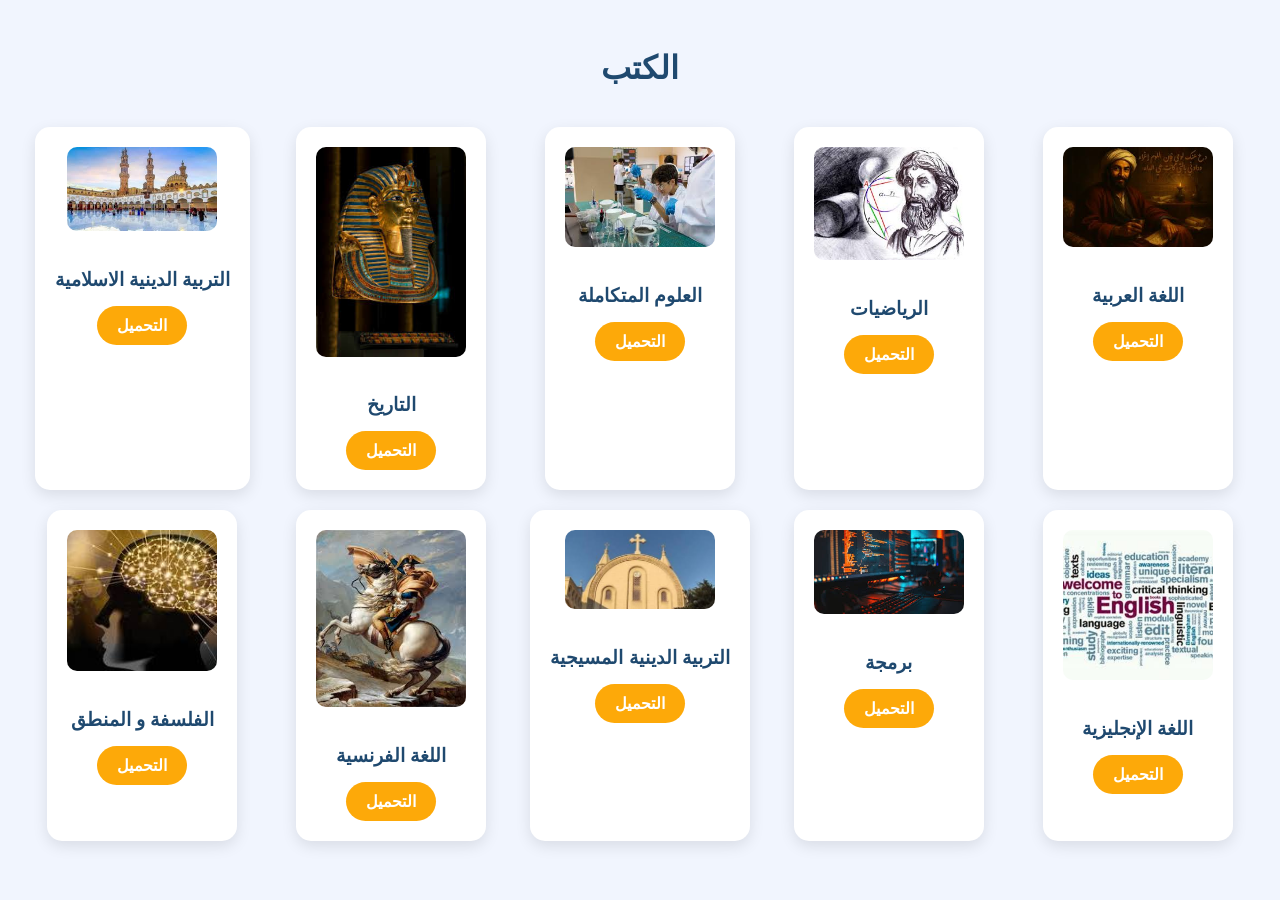
==== books.html @ 22cd607b "Add files via upload" ====
<!DOCTYPE html>
<html lang="ar" dir="rtl">

<head>
    <meta charset="UTF-8">
    <meta name="viewport" content="width=device-width, initial-scale=1.0">
    <link rel="stylesheet" href="css/style-books.css">
    <title>المكتبة الإلكترونية</title>
</head>

<body>
    <h1>الكتب</h1>
    <img class="img-logo-left" src="images/logo1.jpg" alt="">
    <div class="library">
        <div class="box">
            <div class="img">
                <img src="images/arabic.jpeg" alt="اللغة العربية">
            </div>
            <h3>اللغة العربية</h3>
            <a href="https://elearnningcontent.blob.core.windows.net/elearnningcontent/2026/Secondry/Secondry1/Term2/StudentBook/Arabic_sec1_TR2.pdf"
                class="download-btn">التحميل</a>
        </div>
        <div class="box">
            <div class="img">
                <img src="images/math.jpeg" alt="الرياضيات">
            </div>
            <h3>الرياضيات</h3>
            <a href="https://elearnningcontent.blob.core.windows.net/elearnningcontent/2026/Secondry/Secondry1/Term2/StudentBook/Math_AR_Sec1_Tr2.pdf"
                class="download-btn">التحميل</a>
        </div>
        <div class="box">
            <div class="img">
                <img src="images/ma3ml.jpeg" alt="العلوم">
            </div>
            <h3> العلوم المتكاملة</h3>
            <a href="https://elearnningcontent.blob.core.windows.net/elearnningcontent/2026/Secondry/Secondry1/Term2/StudentBook/integratedscience_ARABIC_1_Secondary_TR2.pdf"
                class="download-btn">التحميل</a>
        </div>
        <div class="box">
            <div class="img">
                <img src="images/history.jpeg" alt="التاريخ">
            </div>
            <h3>التاريخ</h3>
            <a href="https://elearnningcontent.blob.core.windows.net/elearnningcontent/2026/Secondry/Secondry1/Term2/StudentBook/History_Sec1_Tr1_2.pdf"
                class="download-btn">التحميل</a>
        </div>
        <div class="box">
            <div class="img">
                <img src="images/elazhar.jpeg" alt="">
            </div>
            <h3>التربية الدينية الاسلامية</h3>
            <a href="https://elearnningcontent.blob.core.windows.net/elearnningcontent/2026/Secondry/Secondry1/Term2/StudentBook/Islamic_Sec1_Tr1_2.pdf"
                class="download-btn">التحميل</a>
        </div>
        <div class="box">
            <div class="img">
                <img src="images/english.jpeg" alt="">
            </div>
            <h3>اللغة الإنجليزية</h3>
            <a href="https://elearnningcontent.blob.core.windows.net/elearnningcontent/2026/Secondry/Secondry1/Term2/StudentBook/English_Sec1_Tr2.pdf"
                class="download-btn">التحميل</a>
        </div>
        <div class="box">
            <div class="img">
                <img src="images/program.jpeg" alt="">
            </div>
            <h3>برمجة</h3>
            <a href="https://elearnningcontent.blob.core.windows.net/elearnningcontent/2026/Secondry/Secondry1/Term1/StudentBook/ICT_Ar_Sec1_T1.pdf"
                class="download-btn">التحميل</a>
        </div>
        <div class="box">
            <div class="img">
                <img src="images/knish.jpeg" alt="">
            </div>
            <h3>التربية الدينية المسيجية</h3>
            <a href="https://elearnningcontent.blob.core.windows.net/elearnningcontent/2026/Secondry/Secondry1/Term2/StudentBook/Christian_1sec_Tr1_2.pdf"
                class="download-btn">التحميل</a>
        </div>
        <div class="box">
            <div class="img">
                <img src="images/nabilion.jpeg" alt="">
            </div>
            <h3>اللغة الفرنسية</h3>
            <a href="https://elearnningcontent.blob.core.windows.net/elearnningcontent/2026/Secondry/Secondry1/Term1/StudentBook/Une_deuxieme_langue_francaise_Sec1_Tr1.pdf"
                class="download-btn">التحميل</a>
        </div>

        <div class="box">
            <div class="img">
                <img src="images/phy(1).jfif" alt="الموسيقى">
            </div>
            <h3>الفلسفة و المنطق</h3>
            <a href="https://elearnningcontent.blob.core.windows.net/elearnningcontent/2026/Secondry/Secondry1/Term2/StudentBook/philosophyandlogic_ARABIC_1_Secondary_T2.pdf"
                class="download-btn">التحميل</a>
        </div>

    </div>
</body>

</html>
---- css/style-books.css ----
body {
    font-family: "Work Sans", sans-serif;
    background-color: #f1f5fe;
    text-align: center;
    padding: 20px;
}

h1 {
    color: #1f496f;
    margin-bottom: 40px;
}

.library {
    display: grid;
    grid-template-columns: repeat(auto-fit, minmax(200px, 1fr));
    gap: 20px;
    justify-items: center;
}

.box {
    background-color: white;
    padding: 20px;
    border-radius: 15px;
    box-shadow: 0 5px 15px rgba(0, 0, 0, 0.1);
    transition: transform 0.3s, box-shadow 0.3s;
}

.box:hover {
    transform: translateY(-5px);
    box-shadow: 0 10px 25px rgba(0, 0, 0, 0.2);
}

.box .img img {
    width: 100%;
    max-width: 150px;
    border-radius: 10px;
    margin-bottom: 15px;
}

.box h3 {
    color: #1f496f;
    margin-bottom: 15px;
}

.download-btn {
    display: inline-block;
    padding: 10px 20px;
    background-color: #fda909;
    color: white;
    border-radius: 999px;
    text-decoration: none;
    font-weight: bold;
    transition: background-color 0.3s;
}

.download-btn:hover {
    background-color: #d48806;
}

@media (max-width: 600px) {
    .library {
        grid-template-columns: 1fr;
    }
}

.img-logo-left {
    position: absolute;
    top: 20px;
    left: 20px;
    width: 100px;
}

.img-logo-left:hover {
    transform: scale(1.1);
    transition: transform 0.3s;
}
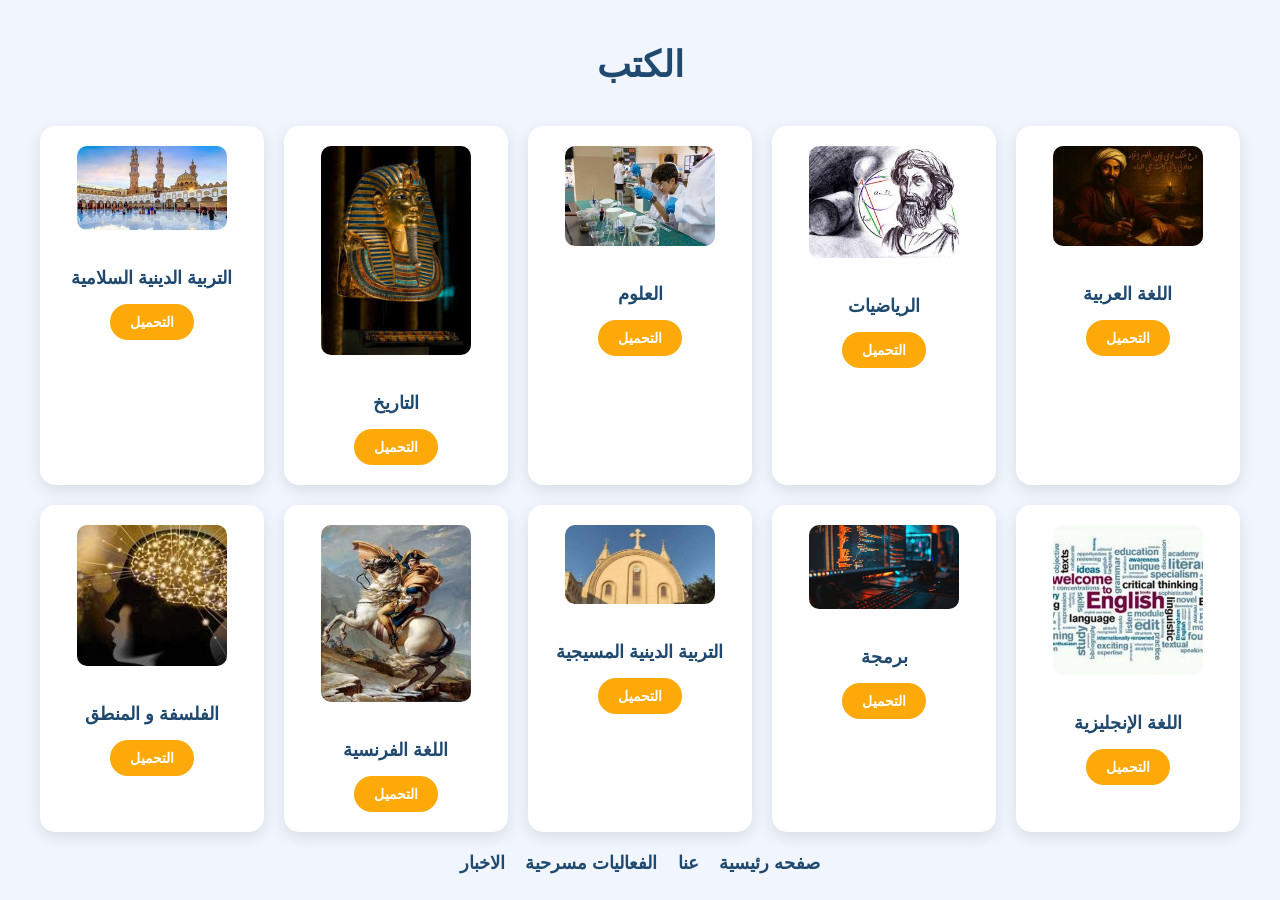
==== commit 1d3342f5: "Add files via upload" ====
--- a/books.html
+++ b/books.html
@@ -4,96 +4,96 @@
 <head>
     <meta charset="UTF-8">
     <meta name="viewport" content="width=device-width, initial-scale=1.0">
-    <link rel="stylesheet" href="css/style-books.css">
+    <link rel="stylesheet" href="static/css/style-books.css">
     <title>المكتبة الإلكترونية</title>
 </head>
 
 <body>
     <h1>الكتب</h1>
-    <img class="img-logo-left" src="images/logo1.jpg" alt="">
+    <img class="img-logo-left" src="static/images/logo1.jpg" alt="">
     <div class="library">
         <div class="box">
             <div class="img">
-                <img src="images/arabic.jpeg" alt="اللغة العربية">
+                <img src="static/images/arabic.jpeg" alt="اللغة العربية">
             </div>
             <h3>اللغة العربية</h3>
-            <a href="https://elearnningcontent.blob.core.windows.net/elearnningcontent/2026/Secondry/Secondry1/Term2/StudentBook/Arabic_sec1_TR2.pdf"
-                class="download-btn">التحميل</a>
+            <a href="static/books/Arabic_sec1_TR2.pdf" class="download-btn">التحميل</a>
         </div>
         <div class="box">
             <div class="img">
-                <img src="images/math.jpeg" alt="الرياضيات">
+                <img src="static/images/math.jpeg" alt="الرياضيات">
             </div>
             <h3>الرياضيات</h3>
-            <a href="https://elearnningcontent.blob.core.windows.net/elearnningcontent/2026/Secondry/Secondry1/Term2/StudentBook/Math_AR_Sec1_Tr2.pdf"
-                class="download-btn">التحميل</a>
+            <a href="static/books/Math_AR_Sec1_Tr2.pdf" class="download-btn">التحميل</a>
         </div>
         <div class="box">
             <div class="img">
-                <img src="images/ma3ml.jpeg" alt="العلوم">
+                <img src="static/images/ma3ml.jpeg" alt="العلوم">
             </div>
-            <h3> العلوم المتكاملة</h3>
-            <a href="https://elearnningcontent.blob.core.windows.net/elearnningcontent/2026/Secondry/Secondry1/Term2/StudentBook/integratedscience_ARABIC_1_Secondary_TR2.pdf"
-                class="download-btn">التحميل</a>
+            <h3>العلوم</h3>
+            <a href="static/books/Science_AR_Sec1_Tr2.pdf" class="download-btn">التحميل</a>
         </div>
         <div class="box">
             <div class="img">
-                <img src="images/history.jpeg" alt="التاريخ">
+                <img src="static/images/history.jpeg" alt="التاريخ">
             </div>
             <h3>التاريخ</h3>
-            <a href="https://elearnningcontent.blob.core.windows.net/elearnningcontent/2026/Secondry/Secondry1/Term2/StudentBook/History_Sec1_Tr1_2.pdf"
-                class="download-btn">التحميل</a>
+            <a href="static/books/History_AR_Sec1_Tr2.pdf" class="download-btn">التحميل</a>
         </div>
         <div class="box">
             <div class="img">
-                <img src="images/elazhar.jpeg" alt="">
+                <img src="static/images/elazhar.jpeg" alt="">
             </div>
-            <h3>التربية الدينية الاسلامية</h3>
-            <a href="https://elearnningcontent.blob.core.windows.net/elearnningcontent/2026/Secondry/Secondry1/Term2/StudentBook/Islamic_Sec1_Tr1_2.pdf"
-                class="download-btn">التحميل</a>
+            <h3>التربية الدينية السلامية</h3>
+            <a href="static/books/Religion_AR_Sec1_Tr2.pdf" class="download-btn">التحميل</a>
         </div>
         <div class="box">
             <div class="img">
-                <img src="images/english.jpeg" alt="">
+                <img src="static/images/english.jpeg" alt="">
             </div>
             <h3>اللغة الإنجليزية</h3>
-            <a href="https://elearnningcontent.blob.core.windows.net/elearnningcontent/2026/Secondry/Secondry1/Term2/StudentBook/English_Sec1_Tr2.pdf"
-                class="download-btn">التحميل</a>
+            <a href="static/books/English_AR_Sec1_Tr2.pdf" class="download-btn">التحميل</a>
         </div>
         <div class="box">
             <div class="img">
-                <img src="images/program.jpeg" alt="">
+                <img src="static/images/program.jpeg" alt="">
             </div>
             <h3>برمجة</h3>
-            <a href="https://elearnningcontent.blob.core.windows.net/elearnningcontent/2026/Secondry/Secondry1/Term1/StudentBook/ICT_Ar_Sec1_T1.pdf"
-                class="download-btn">التحميل</a>
+            <a href="static/books/ICT_Ar_Sec1_T1.pdf" class="download-btn">التحميل</a>
         </div>
         <div class="box">
             <div class="img">
-                <img src="images/knish.jpeg" alt="">
+                <img src="static/images/knish.jpeg" alt="">
             </div>
             <h3>التربية الدينية المسيجية</h3>
-            <a href="https://elearnningcontent.blob.core.windows.net/elearnningcontent/2026/Secondry/Secondry1/Term2/StudentBook/Christian_1sec_Tr1_2.pdf"
-                class="download-btn">التحميل</a>
+            <a href="static/books/Art_AR_Sec1_Tr2.pdf" class="download-btn">التحميل</a>
         </div>
         <div class="box">
             <div class="img">
-                <img src="images/nabilion.jpeg" alt="">
+                <img src="static/images/nabilion.jpeg" alt="">
             </div>
             <h3>اللغة الفرنسية</h3>
-            <a href="https://elearnningcontent.blob.core.windows.net/elearnningcontent/2026/Secondry/Secondry1/Term1/StudentBook/Une_deuxieme_langue_francaise_Sec1_Tr1.pdf"
-                class="download-btn">التحميل</a>
+            <a href="static/books/French_AR_Sec1_Tr2.pdf" class="download-btn">التحميل</a>
         </div>
 
         <div class="box">
             <div class="img">
-                <img src="images/phy(1).jfif" alt="الموسيقى">
+                <img src="static/images/phy(1).jfif" alt="الموسيقى">
             </div>
             <h3>الفلسفة و المنطق</h3>
-            <a href="https://elearnningcontent.blob.core.windows.net/elearnningcontent/2026/Secondry/Secondry1/Term2/StudentBook/philosophyandlogic_ARABIC_1_Secondary_T2.pdf"
-                class="download-btn">التحميل</a>
+            <a href="static/books/Philosophy_AR_Sec1_Tr2.pdf" class="download-btn">التحميل</a>
         </div>
 
+    </div>
+
+
+    <div class="transfers">
+        <div class="box-transfers">
+            <a class="transfers-1" href="index.html">صفحه رئيسية</a>
+            <a class="transfers-1" href="we.html">عنا</a>
+            <a class="transfers-1" href="Theater.html">الفعاليات مسرحية</a>
+            <a class="transfers-1" href="news.html">الاخبار</a>
+        </div>
     </div>
 </body>
 
--- a/static/css/style-books.css
+++ b/static/css/style-books.css
@@ -0,0 +1,135 @@
+/* ضبط عام */
+* {
+    box-sizing: border-box;
+}
+
+body {
+    font-family: "Work Sans", sans-serif;
+    background-color: #f1f5fe;
+    text-align: center;
+    padding: 20px;
+    margin: 0;
+}
+
+h1 {
+    color: #1f496f;
+    margin-bottom: 40px;
+    font-size: clamp(22px, 4vw, 36px);
+}
+
+/* Grid Responsive */
+.library {
+    display: grid;
+    grid-template-columns: repeat(auto-fit, minmax(220px, 1fr));
+    gap: 20px;
+    width: 100%;
+    max-width: 1200px;
+    margin: auto;
+}
+
+/* الكارت */
+.box {
+    background-color: white;
+    padding: 20px;
+    border-radius: 15px;
+    box-shadow: 0 5px 15px rgba(0, 0, 0, 0.1);
+    transition: transform 0.3s, box-shadow 0.3s;
+    width: 100%;
+}
+
+.box:hover {
+    transform: translateY(-5px);
+    box-shadow: 0 10px 25px rgba(0, 0, 0, 0.2);
+}
+
+.box .img img {
+    width: 100%;
+    max-width: 150px;
+    border-radius: 10px;
+    margin-bottom: 15px;
+}
+
+.box h3 {
+    color: #1f496f;
+    margin-bottom: 15px;
+    font-size: 18px;
+}
+
+/* زرار التحميل */
+.download-btn {
+    display: inline-block;
+    padding: 10px 20px;
+    background-color: #fda909;
+    color: white;
+    border-radius: 999px;
+    text-decoration: none;
+    font-weight: bold;
+    transition: background-color 0.3s;
+    font-size: 14px;
+}
+
+.download-btn:hover {
+    background-color: #d48806;
+}
+
+/* اللوجو */
+.img-logo-left {
+    position: fixed;   /* أفضل من absolute */
+    top: 20px;
+    left: 20px;
+    width: 80px;
+    max-width: 20vw;
+}
+
+.img-logo-left:hover {
+    transform: scale(1.1);
+    transition: transform 0.3s;
+}
+
+/* قسم التحويلات */
+.box-transfers {
+    display: flex;
+    justify-content: center;
+    flex-wrap: wrap; /* يخليهم ينزلوا سطر تحت في الموبايل */
+    gap: 20px;       /* بدل 5cm */
+    margin-top: 20px;
+}
+
+.transfers-1 {
+    text-decoration: none;
+    color: #1f496f;
+    font-size: 18px;
+    font-weight: bold;
+    transition: 0.3s;
+}
+
+.transfers-1:hover {
+    color: #ffcc00;
+}
+
+/* موبايل */
+@media (max-width: 768px) {
+    body {
+        padding: 15px;
+    }
+
+    .img-logo-left {
+        width: 60px;
+    }
+
+    .box {
+        padding: 15px;
+    }
+
+    .download-btn {
+        padding: 8px 16px;
+        font-size: 13px;
+    }
+}
+
+/* موبايل صغير جداً */
+@media (max-width: 480px) {
+    .library {
+        grid-template-columns: 1fr;
+    }
+}
